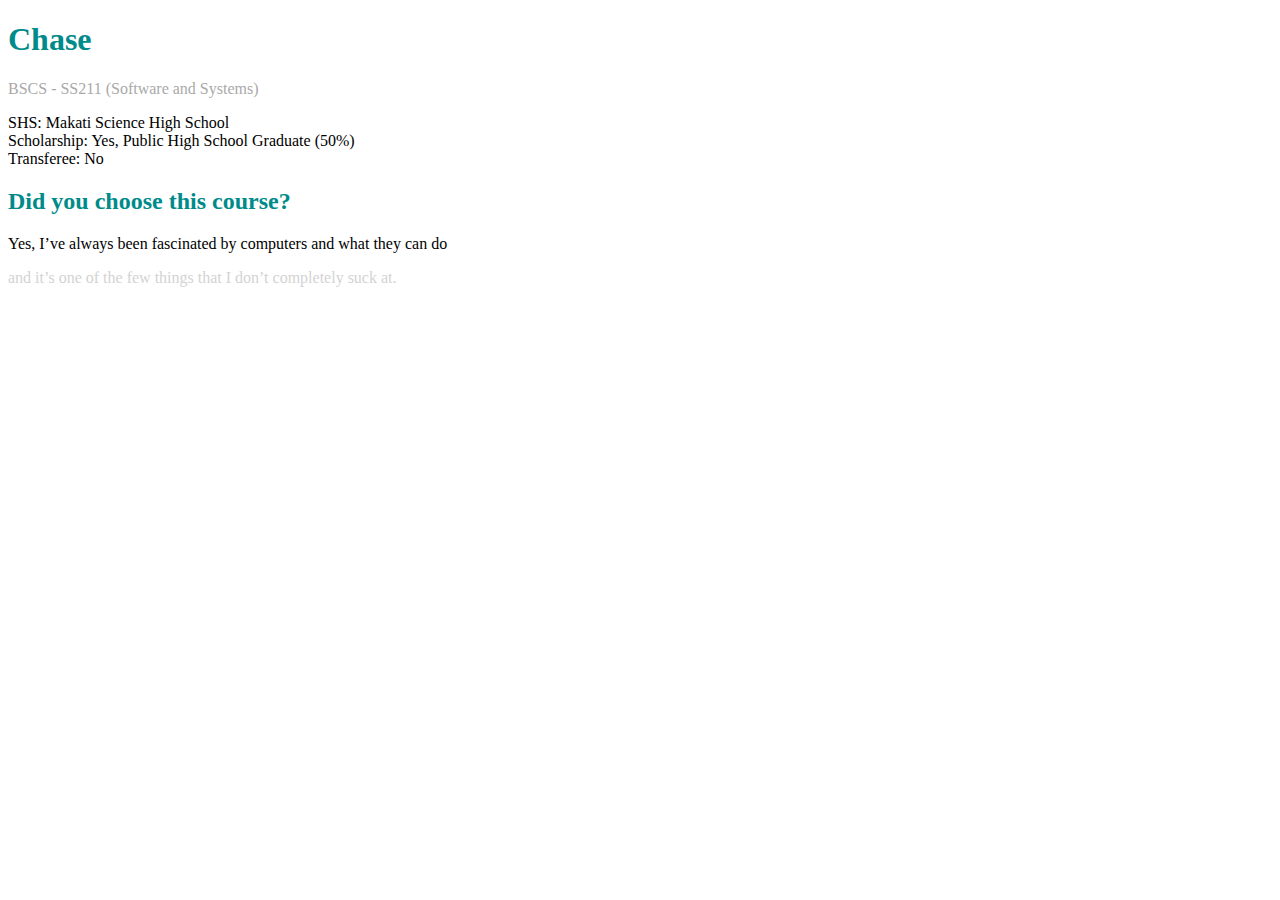
==== index.html @ f044b99e "moved index.html" ====
<!DOCTYPE html>
<html lang="en">
  <head>
    <title>Chuse</title>
  </head>
  <body>
    <h1 style="color:darkcyan;">Chase</h1>
    <p style="color:darkgray;">BSCS - SS211 (Software and Systems)<p>
    <p>SHS: Makati Science High School<br>
    Scholarship: Yes, Public High School Graduate (50%)<br>
    Transferee: No</p>
    <h2 style="color:darkcyan;">Did you choose this course?</h2>
        <p>Yes, I’ve always been fascinated by computers and what they can do</p>
        <p style="color:lightgray;">and it’s one of the few things that I don’t completely suck at.</p>
  </body>
</html>
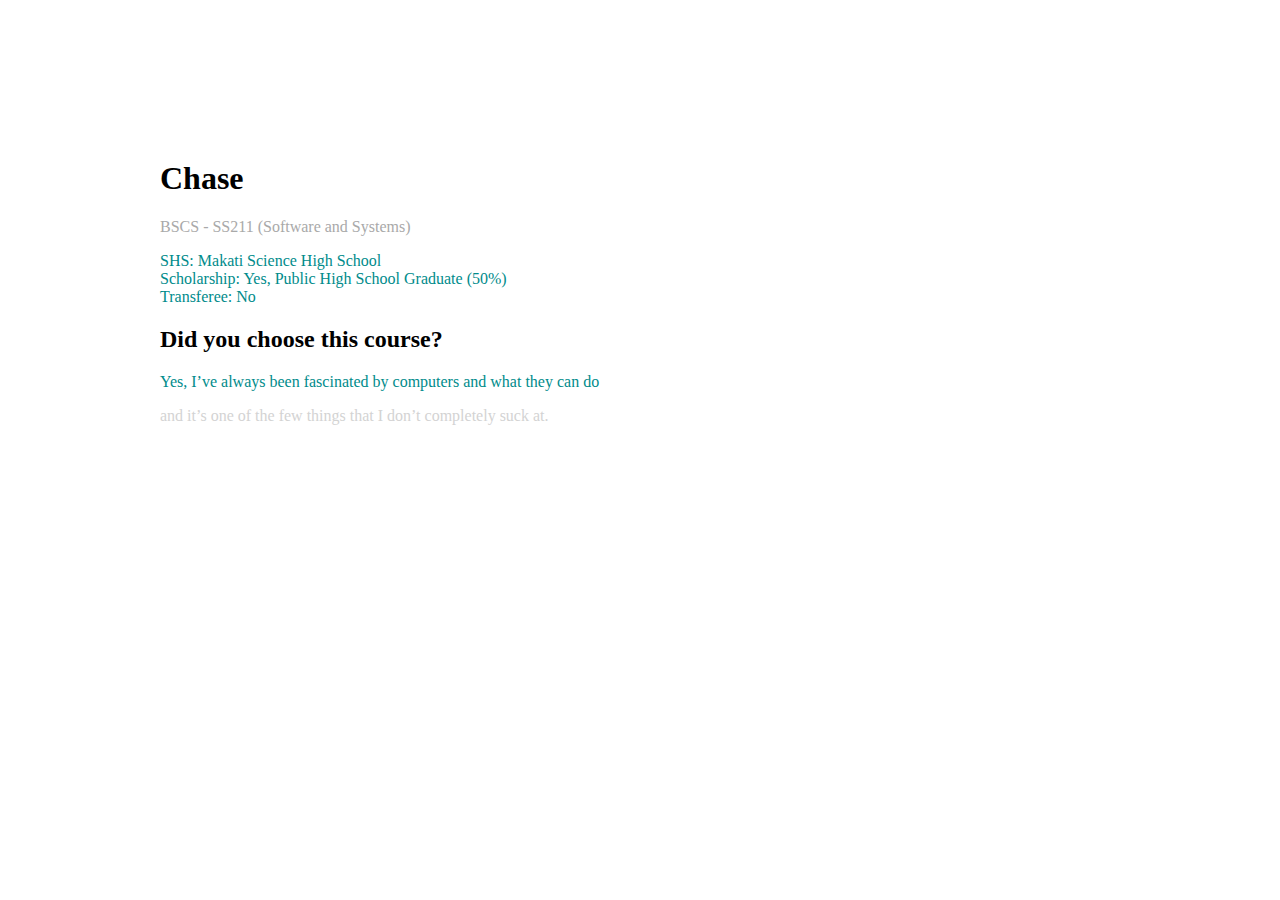
==== commit ecd3b482: "Lesson 1. Introduction" ====
--- a/index.html
+++ b/index.html
@@ -2,15 +2,32 @@
 <html lang="en">
   <head>
     <title>Chuse</title>
+    <style>
+      body {
+        margin: 10em;
+      }
+
+      p {
+        color: darkcyan;
+      }
+
+      .subtitle {
+        color: darkgray;
+      }
+
+      .hidden {
+        color: lightgray;
+      }
+    </style>
   </head>
   <body>
-    <h1 style="color:darkcyan;">Chase</h1>
-    <p style="color:darkgray;">BSCS - SS211 (Software and Systems)<p>
+    <h1>Chase</h1>
+    <p class="subtitle">BSCS - SS211 (Software and Systems)<p>
     <p>SHS: Makati Science High School<br>
     Scholarship: Yes, Public High School Graduate (50%)<br>
     Transferee: No</p>
-    <h2 style="color:darkcyan;">Did you choose this course?</h2>
+    <h2>Did you choose this course?</h2>
         <p>Yes, I’ve always been fascinated by computers and what they can do</p>
-        <p style="color:lightgray;">and it’s one of the few things that I don’t completely suck at.</p>
+        <p class="hidden">and it’s one of the few things that I don’t completely suck at.</p>
   </body>
 </html>
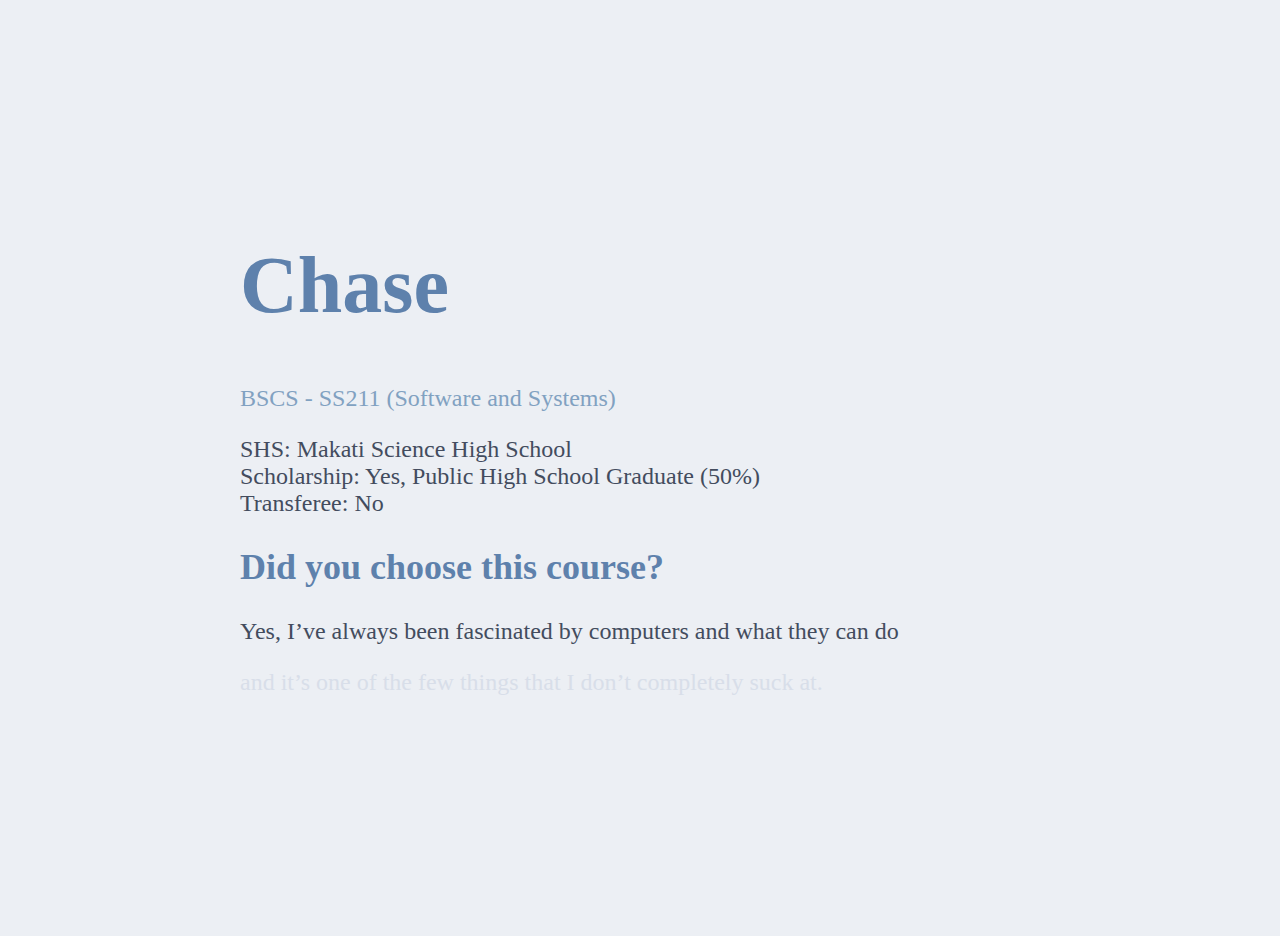
==== commit 1e73ddcc: "Lesson 2. Colors (+extra)" ====
--- a/index.html
+++ b/index.html
@@ -5,18 +5,29 @@
     <style>
       body {
         margin: 10em;
+        background-color: #eceff4;
+        font-size: 18pt;
+      }
+
+      h1 {
+        color: #5e81ac;
+        font-size: 60pt;
+      }
+
+      h2 {
+        color: #5e81ac;
       }
 
       p {
-        color: darkcyan;
+        color: #434c5e;
       }
 
       .subtitle {
-        color: darkgray;
+        color: #81a1c1;
       }
 
       .hidden {
-        color: lightgray;
+        color: #d8dee9;
       }
     </style>
   </head>
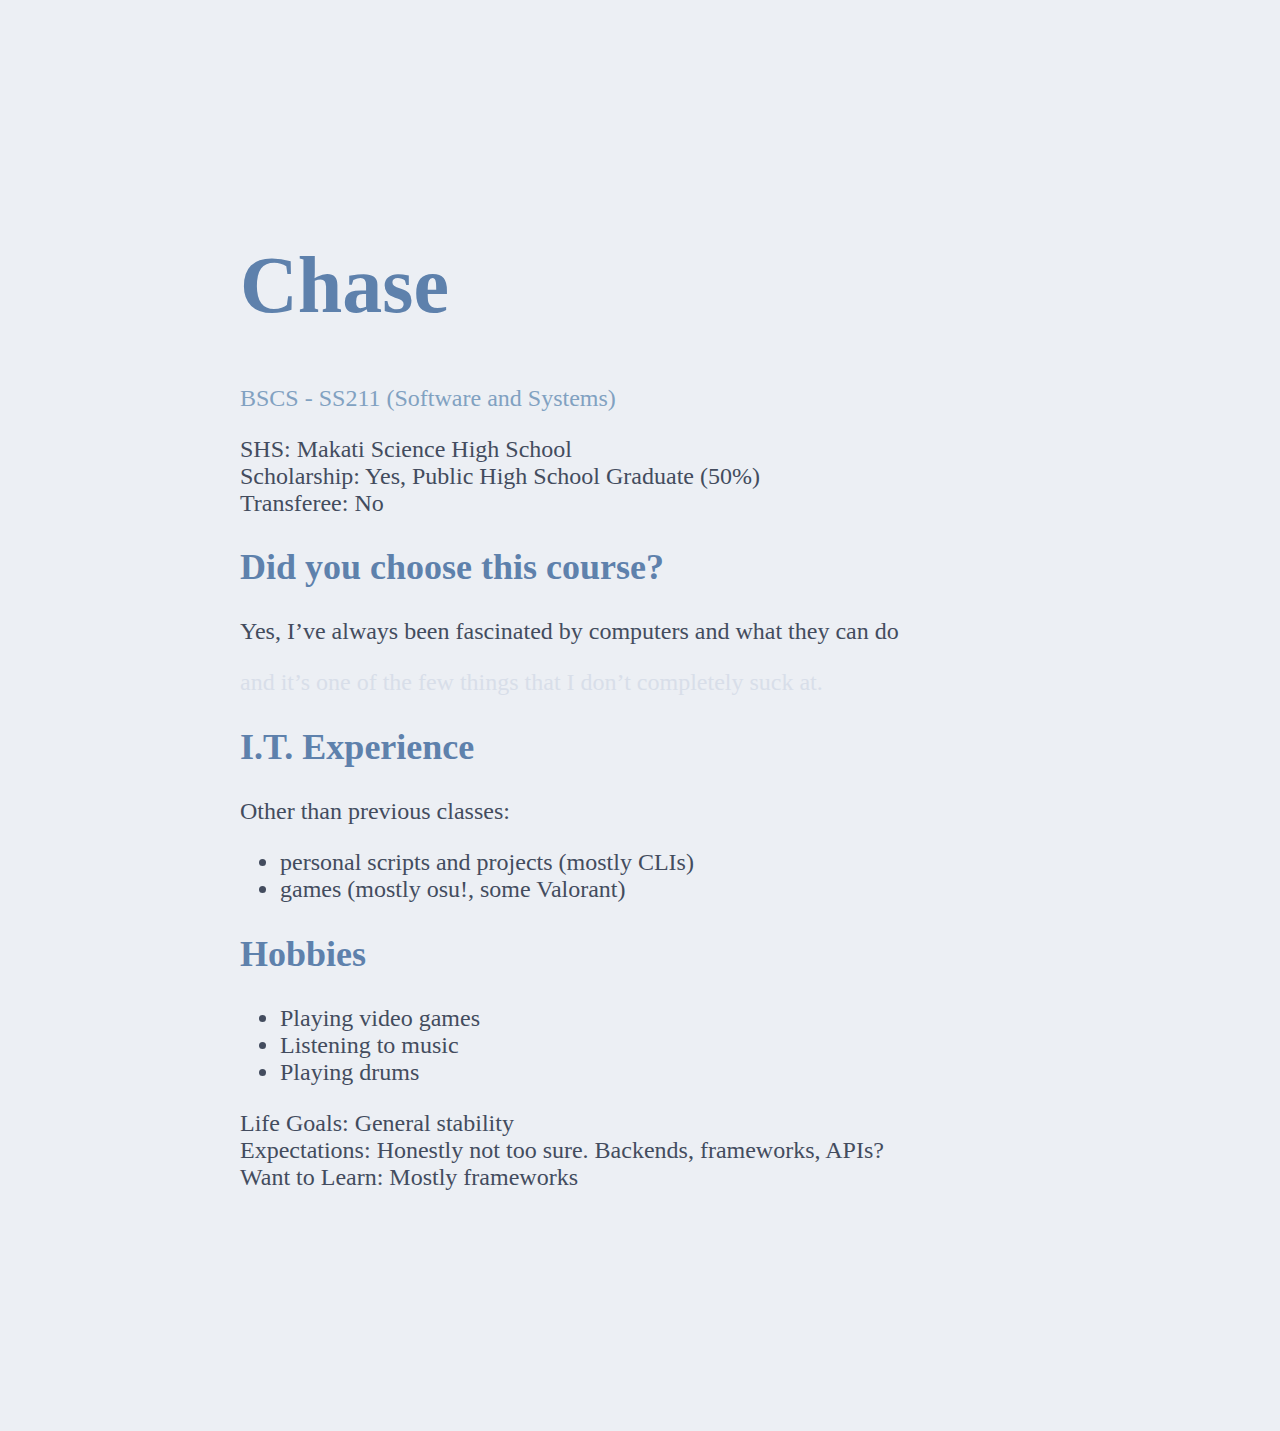
==== commit fad585b0: "modified and added content" ====
--- a/index.html
+++ b/index.html
@@ -6,6 +6,7 @@
       body {
         margin: 10em;
         background-color: #eceff4;
+        color: #434c5e;
         font-size: 18pt;
       }
 
@@ -16,10 +17,6 @@
 
       h2 {
         color: #5e81ac;
-      }
-
-      p {
-        color: #434c5e;
       }
 
       .subtitle {
@@ -34,11 +31,27 @@
   <body>
     <h1>Chase</h1>
     <p class="subtitle">BSCS - SS211 (Software and Systems)<p>
-    <p>SHS: Makati Science High School<br>
+    <p>SHS: Makati Science High School</br>
     Scholarship: Yes, Public High School Graduate (50%)<br>
     Transferee: No</p>
     <h2>Did you choose this course?</h2>
         <p>Yes, I’ve always been fascinated by computers and what they can do</p>
         <p class="hidden">and it’s one of the few things that I don’t completely suck at.</p>
+    <h2>I.T. Experience</h2>
+    Other than previous classes:
+    <ul>
+      <li>personal scripts and projects (mostly CLIs)</li>
+      <li>games (mostly osu!, some Valorant)</li>
+    </ul>
+    <h2>Hobbies</h2>
+    <ul>
+      <li>Playing video games</li>
+      <li>Listening to music</li>
+      <li>Playing drums</li>
+    </ul>
+    <p>Life Goals: General stability</br>
+    Expectations: Honestly not too sure. Backends, frameworks, APIs?</br>
+    Want to Learn: Mostly frameworks
+    </p>
   </body>
 </html>
